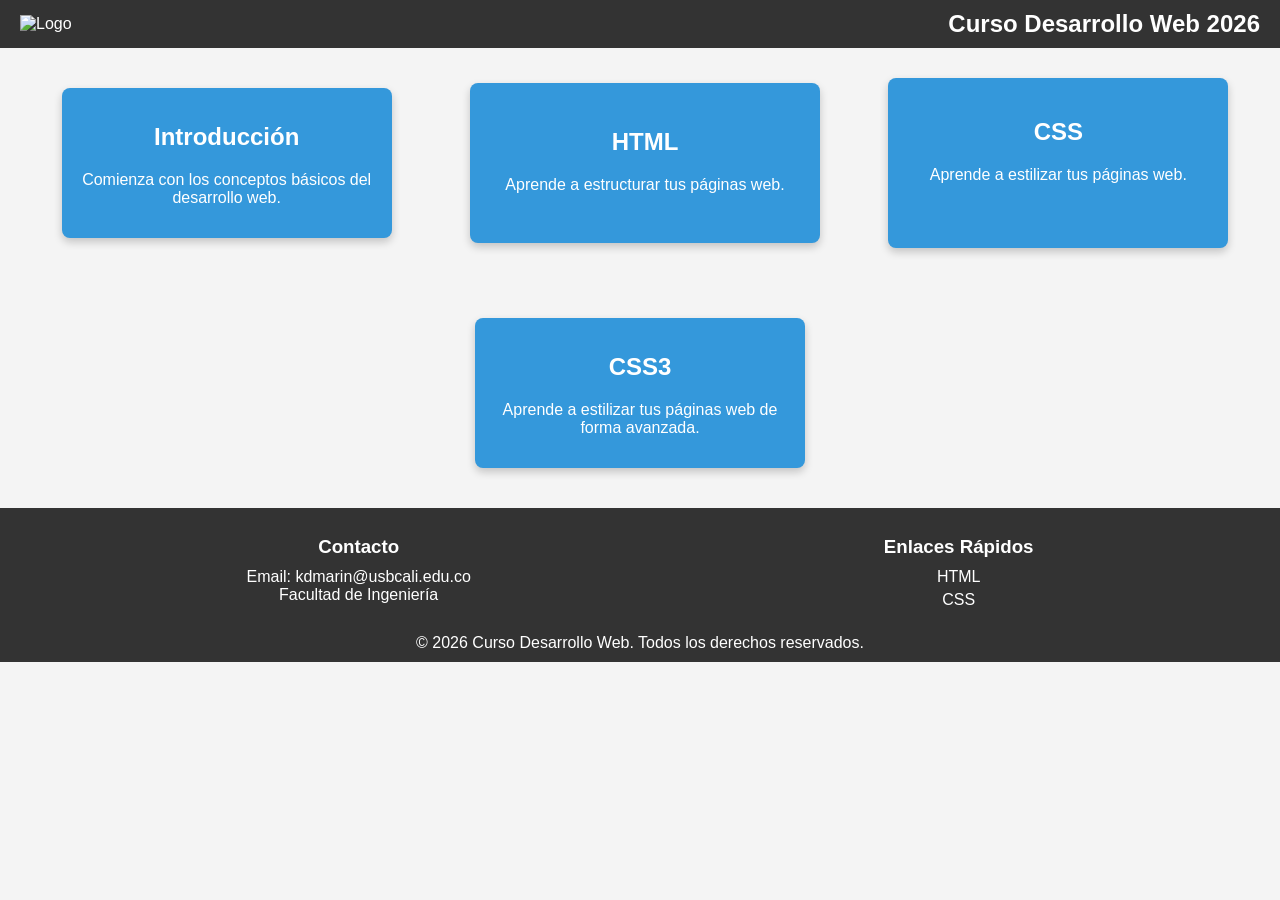
==== index_old.html @ 27576fc9 "ultima clase" ====
<!DOCTYPE html>
<html lang="es">
<head>
    <meta charset="UTF-8">
    <meta name="viewport" content="width=device-width, initial-scale=1.0">
    <title>Curso Desarrollo Web 2026</title>
    <link rel="stylesheet" href="./src/main.css">
</head>
<body>
    <header>
        <nav class="navbar">
            <div class="logo">
                <img src="https://usbcali.edu.co/wp-content/themes/usb_cali/images/web/logos/logo-nav-dark.png" alt="Logo" />
            </div>
            <div class="course-info">
                <h1>Curso Desarrollo Web 2026</h1>
            </div>
        </nav>
    </header>

    <main>
        <section class="card-container">
            <div class="card card-one" onclick="redirectToPage('./weeks/SEMANA_1')">
                <h2>Introducción</h2>
                <p>Comienza con los conceptos básicos del desarrollo web.</p>
            </div>
            <div class="card card-two" onclick="redirectToPage('./weeks/SEMANA_2')">
                <h2>HTML </h2>
                <p>Aprende a estructurar tus páginas web.</p>
            </div>
            <div class="card card-three" onclick="redirectToPage('./weeks/SEMANA_3')">
                <h2>CSS </h2>
                <p>Aprende a estilizar tus páginas web.</p>
                <!--<h2>JavaScript</h2>
                <p>Explora la programación y agrega interactividad a tus páginas.</p>-->
            </div>
        </section>
        <section class="card-container">
            <div class="card card-one" onclick="redirectToPage('./weeks/SEMANA_5')">
                <h2>CSS3</h2>
                <p>Aprende a estilizar tus páginas web de forma avanzada.</p>
            </div>
            <!--<div class="card card-two">
                <h2>...</h2>
                <p>...</p>
            </div>
            <div class="card card-three">
                <h2>...</h2>
                <p>...</p>
            </div>-->
        </section>
    </main>

    <footer>
        <div class="footer-content">
            <div class="contact-info">
                <h3>Contacto</h3>
                <p>Email: kdmarin@usbcali.edu.co</p>
                <p>Facultad de Ingeniería</p>
            </div>

            <div class="quick-links">
                <h3>Enlaces Rápidos</h3>
                <ul>
                    <li><a href="./weeks/SEMANA_2/">HTML</a></li>
                    <li><a href="./weeks/SEMANA_3/">CSS</a></li>
                </ul>
            </div>

            <div class="copyright">
                <p>&copy; 2026 Curso Desarrollo Web. Todos los derechos reservados.</p>
            </div>
        </div>
    </footer>

    <script>
        function redirectToPage(url) {
            window.location.href = url;
        }
    </script>
</body>
</html>
---- src/main.css ----
/* General Styles */
body {
    font-family: Arial, sans-serif;
    margin: 0;
    padding: 0;
    background-color: #f4f4f4;
}

/* Header Styles */
header {
    background-color: #333;
    color: white;
    padding: 10px 20px;
}

.navbar {
    display: flex;
    align-items: center;
    justify-content: space-between;
}

.logo img {
    width: 50px;
    height: auto;
}

.course-info h1 {
    font-size: 24px;
    margin: 0;
}

/* Main Section Styles */
.card-container {
    display: flex;
    justify-content: space-around;
    flex-wrap: wrap;
    padding: 20px;
}

.card {
    background-color: #3498db;
    color: white;
    border-radius: 8px;
    padding: 20px;
    margin: 10px;
    flex: 1 1 30%;
    max-width: 300px;
    text-align: center;
    box-shadow: 0 4px 8px rgba(0, 0, 0, 0.2);
    transition: transform 0.3s ease;
}

.card:hover {
    transform: translateY(-10px);
}

/* Specific Card Styles */
.card-one {
    padding: 15px;
    margin: 20px;
}

.card-two {
    padding: 25px;
    margin: 15px;
}

.card-three {
    padding: 20px;
    margin: 10px;
}

/* Footer Styles */
footer {
    background-color: #333;
    color: white;
    padding: 0px;
    text-align: center;
}

.footer-content {
    display: flex;
    justify-content: space-around;
    align-items: flex-start;
    max-width: 1200px;
    margin: 0 auto;
    flex-wrap: wrap;
}

.footer-content div {
    margin: 10px;
}

.footer-content h3 {
    margin-bottom: 10px;
}

.footer-content p, .footer-content ul, .footer-content li {
    margin: 0;
    padding: 0;
    list-style: none;
}

.footer-content ul li {
    margin-bottom: 5px;
}

.footer-content ul li a {
    color: white;
    text-decoration: none;
}

.footer-content ul li a:hover {
    text-decoration: underline;
}

.copyright {
    width: 100%;
    margin-top: 20px;
}
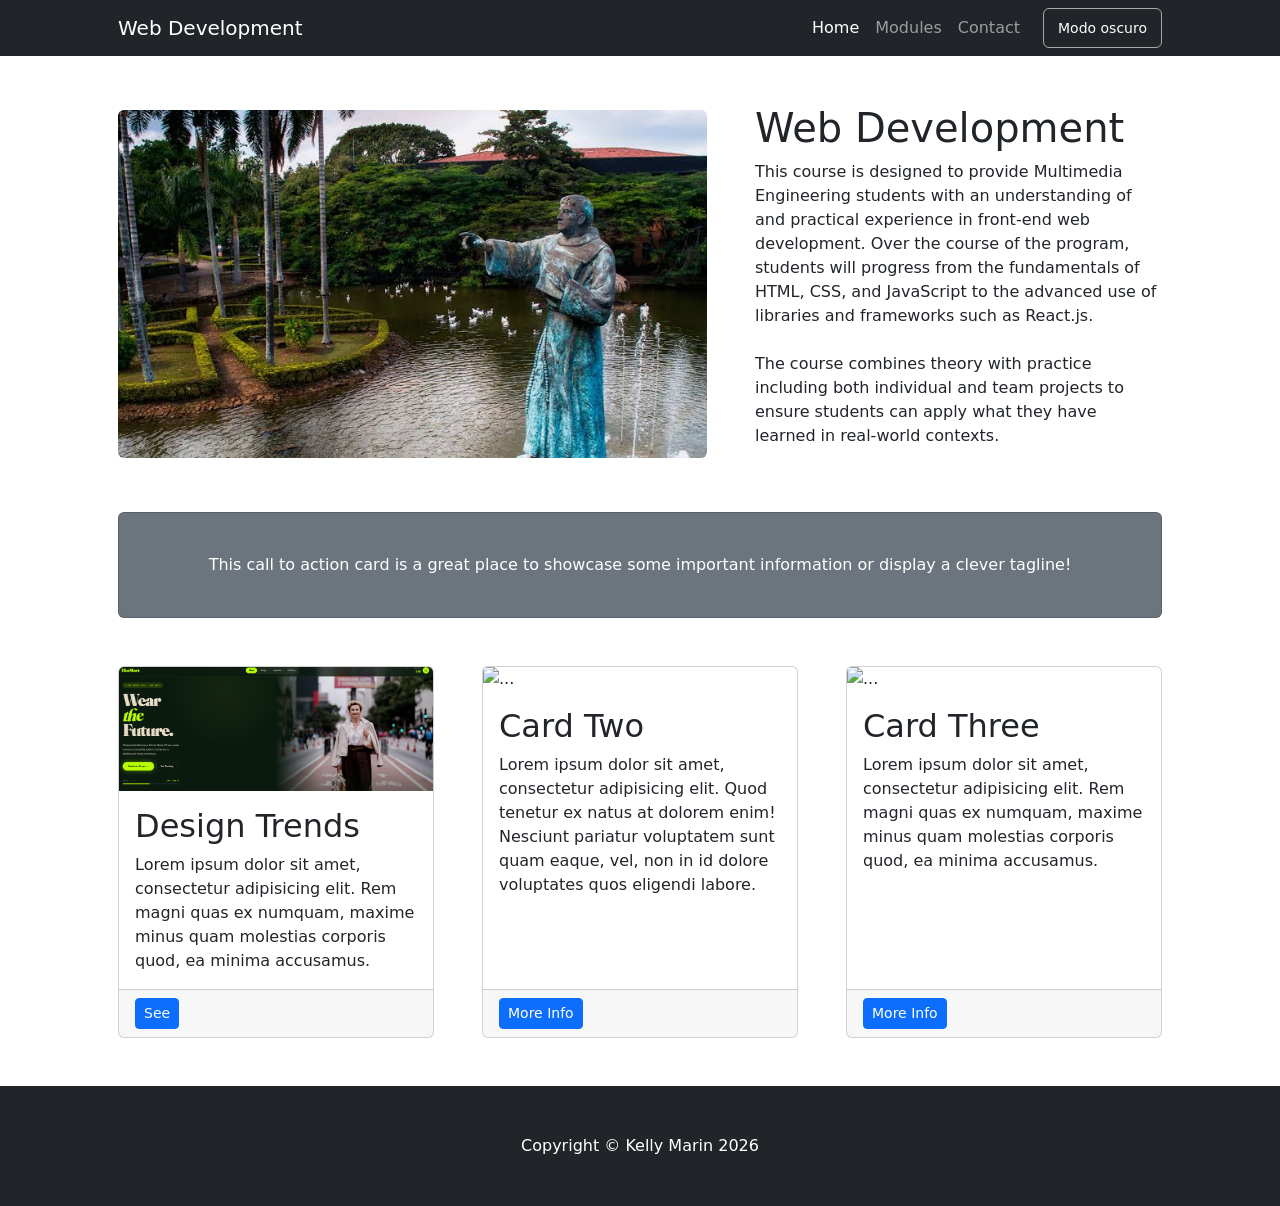
==== commit 9e517bba: "actualizacion" ====
--- a/index_old.html
+++ b/index_old.html
@@ -1,82 +1,111 @@
 <!DOCTYPE html>
-<html lang="es">
+<html lang="en">
+
 <head>
-    <meta charset="UTF-8">
-    <meta name="viewport" content="width=device-width, initial-scale=1.0">
-    <title>Curso Desarrollo Web 2026</title>
-    <link rel="stylesheet" href="./src/main.css">
+    <meta charset="utf-8" />
+    <meta name="viewport" content="width=device-width, initial-scale=1, shrink-to-fit=no" />
+    <meta name="description" content="" />
+    <meta name="author" content="Kelly Marin" />
+    <title>Web Usb Cali</title>
+    <!-- Favicon-->
+    <link rel="icon" type="image/x-icon" href="assets/usb.ico" />
+    <!-- Core theme CSS (includes Bootstrap)-->
+    <link href="css/styles.css" rel="stylesheet" />
 </head>
+
 <body>
-    <header>
-        <nav class="navbar">
-            <div class="logo">
-                <img src="https://usbcali.edu.co/wp-content/themes/usb_cali/images/web/logos/logo-nav-dark.png" alt="Logo" />
-            </div>
-            <div class="course-info">
-                <h1>Curso Desarrollo Web 2026</h1>
-            </div>
-        </nav>
-    </header>
-
-    <main>
-        <section class="card-container">
-            <div class="card card-one" onclick="redirectToPage('./weeks/SEMANA_1')">
-                <h2>Introducción</h2>
-                <p>Comienza con los conceptos básicos del desarrollo web.</p>
-            </div>
-            <div class="card card-two" onclick="redirectToPage('./weeks/SEMANA_2')">
-                <h2>HTML </h2>
-                <p>Aprende a estructurar tus páginas web.</p>
-            </div>
-            <div class="card card-three" onclick="redirectToPage('./weeks/SEMANA_3')">
-                <h2>CSS </h2>
-                <p>Aprende a estilizar tus páginas web.</p>
-                <!--<h2>JavaScript</h2>
-                <p>Explora la programación y agrega interactividad a tus páginas.</p>-->
-            </div>
-        </section>
-        <section class="card-container">
-            <div class="card card-one" onclick="redirectToPage('./weeks/SEMANA_5')">
-                <h2>CSS3</h2>
-                <p>Aprende a estilizar tus páginas web de forma avanzada.</p>
-            </div>
-            <!--<div class="card card-two">
-                <h2>...</h2>
-                <p>...</p>
-            </div>
-            <div class="card card-three">
-                <h2>...</h2>
-                <p>...</p>
-            </div>-->
-        </section>
-    </main>
-
-    <footer>
-        <div class="footer-content">
-            <div class="contact-info">
-                <h3>Contacto</h3>
-                <p>Email: kdmarin@usbcali.edu.co</p>
-                <p>Facultad de Ingeniería</p>
-            </div>
-
-            <div class="quick-links">
-                <h3>Enlaces Rápidos</h3>
-                <ul>
-                    <li><a href="./weeks/SEMANA_2/">HTML</a></li>
-                    <li><a href="./weeks/SEMANA_3/">CSS</a></li>
+    <!-- Responsive navbar-->
+    <nav class="navbar navbar-expand-lg navbar-dark bg-dark">
+        <div class="container px-5">
+            <a class="navbar-brand" href="#!">Web Development</a>
+            <button class="navbar-toggler" type="button" data-bs-toggle="collapse"
+                data-bs-target="#navbarSupportedContent" aria-controls="navbarSupportedContent" aria-expanded="false"
+                aria-label="Toggle navigation"><span class="navbar-toggler-icon"></span></button>
+            <div class="collapse navbar-collapse" id="navbarSupportedContent">
+                <ul class="navbar-nav ms-auto mb-2 mb-lg-0">
+                    <li class="nav-item"><a class="nav-link active" aria-current="page" href="#!">Home</a></li>
+                    <li class="nav-item"><a class="nav-link" href="#modules">Modules</a></li>
+                    <li class="nav-item"><a class="nav-link" href="#!">Contact</a></li>
+                    <button id="themeToggle" class="theme-button">Modo oscuro</button>
                 </ul>
             </div>
-
-            <div class="copyright">
-                <p>&copy; 2026 Curso Desarrollo Web. Todos los derechos reservados.</p>
+        </div>
+    </nav>
+    <!-- Page Content-->
+    <div class="container px-4 px-lg-5">
+        <!-- Heading Row-->
+        <div class="row gx-4 gx-lg-5 align-items-center my-5">
+            <div class="col-lg-7"><img class="img-fluid rounded mb-4 mb-lg-0" src="./assets/img/banner.jpeg"
+                    alt="Usb Cali" /></div>
+            <!--https://dummyimage.com/900x400/dee2e6/6c757d.jpg-->
+            <div class="col-lg-5">
+                <h1 class="font-weight-light">Web Development</h1>
+                <p>This course is designed to provide Multimedia Engineering students with an understanding of and
+                    practical experience in front-end web development. Over the course of the program, students will
+                    progress from the fundamentals of HTML, CSS, and JavaScript to the advanced use of libraries and
+                    frameworks such as React.js. <br> <br> The course combines theory with practice including both
+                    individual and team projects to ensure students can apply what they have learned in real-world
+                    contexts.</p>
+                <!--<a class="btn btn-primary" href="#!">Call to Action!</a>-->
             </div>
         </div>
+        <!-- Call to Action-->
+        <div class="card text-white bg-secondary my-5 py-4 text-center">
+            <div class="card-body">
+                <p class="text-white m-0">This call to action card is a great place to showcase some important
+                    information or display a clever tagline!</p>
+            </div>
+        </div>
+        <!-- Content Row-->
+        <div class="row gx-4 gx-lg-5" id="modules">
+            <div class="col-md-4 mb-5">
+                <div class="card h-100">
+                    <img src="./assets/img/class2.png" class="card-img-top" alt="Class 2">
+                    <div class="card-body">
+                        <h2 class="card-title">Design Trends</h2>
+                        <p class="card-text">Lorem ipsum dolor sit amet, consectetur adipisicing elit. Rem magni quas ex
+                            numquam, maxime minus quam molestias corporis quod, ea minima accusamus.</p>
+                    </div>
+                    <div class="card-footer"><a class="btn btn-primary btn-sm"
+                            href="https://www.figma.com/make/4cFjc6qSwJ2ZWATA0oM1bF/Redesign-E-commerce-Platform?code-node-id=0-6&p=f&fullscreen=1"
+                            target="_blank">See</a></div>
+                </div>
+            </div>
+            <div class="col-md-4 mb-5">
+                <div class="card h-100">
+                    <img src="https://dummyimage.com/900x400/dee2e6/6c757d.jpg" class="card-img-top" alt="...">
+                    <div class="card-body">
+                        <h2 class="card-title">Card Two</h2>
+                        <p class="card-text">Lorem ipsum dolor sit amet, consectetur adipisicing elit. Quod tenetur ex
+                            natus at dolorem enim! Nesciunt pariatur voluptatem sunt quam eaque, vel, non in id dolore
+                            voluptates quos eligendi labore.</p>
+                    </div>
+                    <div class="card-footer"><a class="btn btn-primary btn-sm" href="#!">More Info</a></div>
+                </div>
+            </div>
+            <div class="col-md-4 mb-5">
+                <div class="card h-100">
+                    <img src="https://dummyimage.com/900x400/dee2e6/6c757d.jpg" class="card-img-top" alt="...">
+                    <div class="card-body">
+                        <h2 class="card-title">Card Three</h2>
+                        <p class="card-text">Lorem ipsum dolor sit amet, consectetur adipisicing elit. Rem magni quas ex
+                            numquam, maxime minus quam molestias corporis quod, ea minima accusamus.</p>
+                    </div>
+                    <div class="card-footer"><a class="btn btn-primary btn-sm" href="#!">More Info</a></div>
+                </div>
+            </div>
+        </div>
+    </div>
+    <!-- Footer-->
+    <footer class="py-5 bg-dark">
+        <div class="container px-4 px-lg-5">
+            <p class="m-0 text-center text-white">Copyright &copy; Kelly Marin 2026</p>
+        </div>
     </footer>
+    <!-- Bootstrap core JS-->
+    <script src="https://cdn.jsdelivr.net/npm/bootstrap@5.2.3/dist/js/bootstrap.bundle.min.js"></script>
+    <!-- Core theme JS-->
+    <script src="js/scripts.js"></script>
+</body>
 
-    <script>
-        function redirectToPage(url) {
-            window.location.href = url;
-        }
-    </script>
-</body>
-</html>+</html>
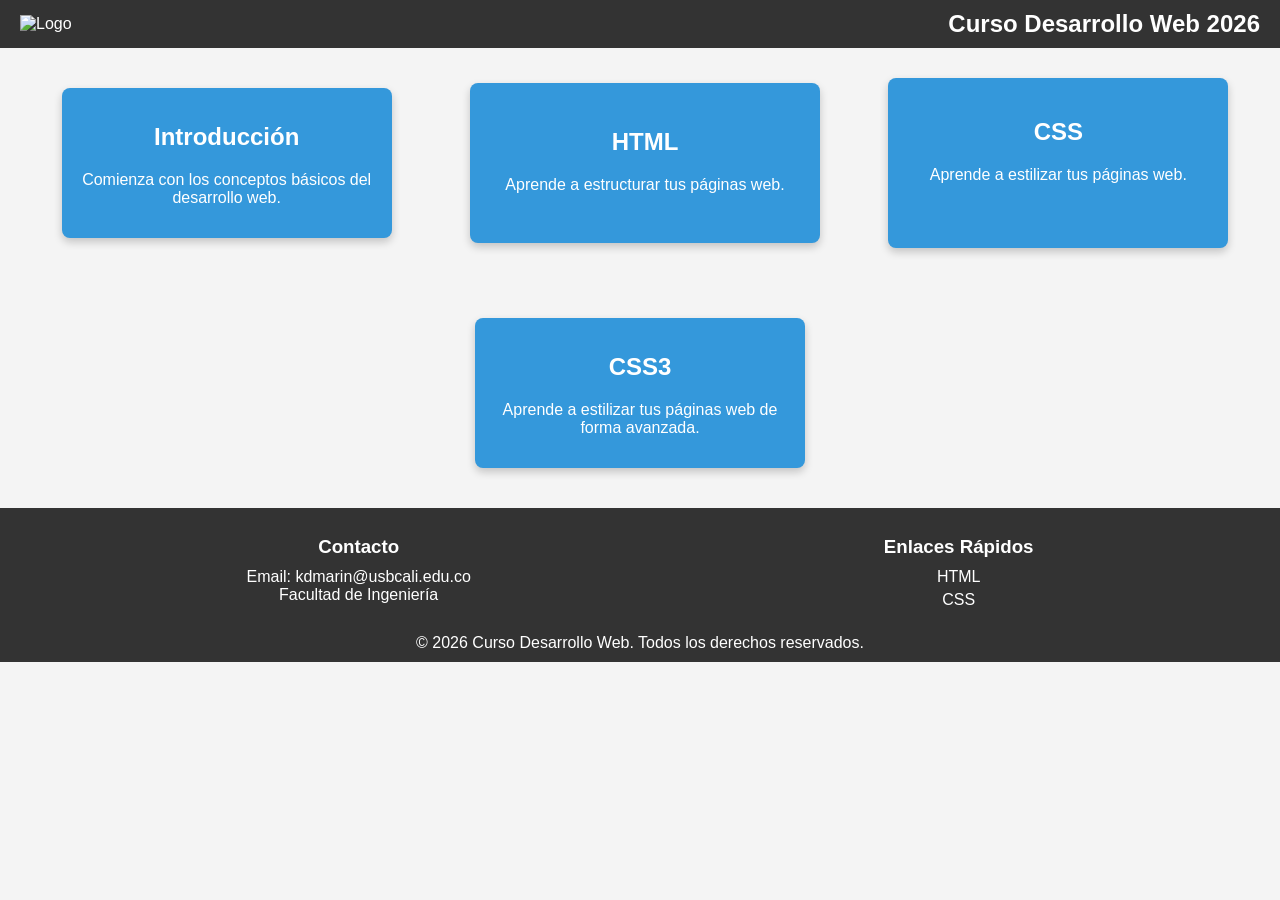
==== commit 46f69dc9: "cambio nombres" ====
--- a/index_old.html
+++ b/index_old.html
@@ -1,111 +1,82 @@
 <!DOCTYPE html>
-<html lang="en">
+<html lang="es">
+<head>
+    <meta charset="UTF-8">
+    <meta name="viewport" content="width=device-width, initial-scale=1.0">
+    <title>Curso Desarrollo Web 2026</title>
+    <link rel="stylesheet" href="./src/main.css">
+</head>
+<body>
+    <header>
+        <nav class="navbar">
+            <div class="logo">
+                <img src="https://usbcali.edu.co/wp-content/themes/usb_cali/images/web/logos/logo-nav-dark.png" alt="Logo" />
+            </div>
+            <div class="course-info">
+                <h1>Curso Desarrollo Web 2026</h1>
+            </div>
+        </nav>
+    </header>
 
-<head>
-    <meta charset="utf-8" />
-    <meta name="viewport" content="width=device-width, initial-scale=1, shrink-to-fit=no" />
-    <meta name="description" content="" />
-    <meta name="author" content="Kelly Marin" />
-    <title>Web Usb Cali</title>
-    <!-- Favicon-->
-    <link rel="icon" type="image/x-icon" href="assets/usb.ico" />
-    <!-- Core theme CSS (includes Bootstrap)-->
-    <link href="css/styles.css" rel="stylesheet" />
-</head>
+    <main>
+        <section class="card-container">
+            <div class="card card-one" onclick="redirectToPage('./weeks/SEMANA_1')">
+                <h2>Introducción</h2>
+                <p>Comienza con los conceptos básicos del desarrollo web.</p>
+            </div>
+            <div class="card card-two" onclick="redirectToPage('./weeks/SEMANA_2')">
+                <h2>HTML </h2>
+                <p>Aprende a estructurar tus páginas web.</p>
+            </div>
+            <div class="card card-three" onclick="redirectToPage('./weeks/SEMANA_3')">
+                <h2>CSS </h2>
+                <p>Aprende a estilizar tus páginas web.</p>
+                <!--<h2>JavaScript</h2>
+                <p>Explora la programación y agrega interactividad a tus páginas.</p>-->
+            </div>
+        </section>
+        <section class="card-container">
+            <div class="card card-one" onclick="redirectToPage('./weeks/SEMANA_5')">
+                <h2>CSS3</h2>
+                <p>Aprende a estilizar tus páginas web de forma avanzada.</p>
+            </div>
+            <!--<div class="card card-two">
+                <h2>...</h2>
+                <p>...</p>
+            </div>
+            <div class="card card-three">
+                <h2>...</h2>
+                <p>...</p>
+            </div>-->
+        </section>
+    </main>
 
-<body>
-    <!-- Responsive navbar-->
-    <nav class="navbar navbar-expand-lg navbar-dark bg-dark">
-        <div class="container px-5">
-            <a class="navbar-brand" href="#!">Web Development</a>
-            <button class="navbar-toggler" type="button" data-bs-toggle="collapse"
-                data-bs-target="#navbarSupportedContent" aria-controls="navbarSupportedContent" aria-expanded="false"
-                aria-label="Toggle navigation"><span class="navbar-toggler-icon"></span></button>
-            <div class="collapse navbar-collapse" id="navbarSupportedContent">
-                <ul class="navbar-nav ms-auto mb-2 mb-lg-0">
-                    <li class="nav-item"><a class="nav-link active" aria-current="page" href="#!">Home</a></li>
-                    <li class="nav-item"><a class="nav-link" href="#modules">Modules</a></li>
-                    <li class="nav-item"><a class="nav-link" href="#!">Contact</a></li>
-                    <button id="themeToggle" class="theme-button">Modo oscuro</button>
+    <footer>
+        <div class="footer-content">
+            <div class="contact-info">
+                <h3>Contacto</h3>
+                <p>Email: kdmarin@usbcali.edu.co</p>
+                <p>Facultad de Ingeniería</p>
+            </div>
+
+            <div class="quick-links">
+                <h3>Enlaces Rápidos</h3>
+                <ul>
+                    <li><a href="./weeks/SEMANA_2/">HTML</a></li>
+                    <li><a href="./weeks/SEMANA_3/">CSS</a></li>
                 </ul>
             </div>
-        </div>
-    </nav>
-    <!-- Page Content-->
-    <div class="container px-4 px-lg-5">
-        <!-- Heading Row-->
-        <div class="row gx-4 gx-lg-5 align-items-center my-5">
-            <div class="col-lg-7"><img class="img-fluid rounded mb-4 mb-lg-0" src="./assets/img/banner.jpeg"
-                    alt="Usb Cali" /></div>
-            <!--https://dummyimage.com/900x400/dee2e6/6c757d.jpg-->
-            <div class="col-lg-5">
-                <h1 class="font-weight-light">Web Development</h1>
-                <p>This course is designed to provide Multimedia Engineering students with an understanding of and
-                    practical experience in front-end web development. Over the course of the program, students will
-                    progress from the fundamentals of HTML, CSS, and JavaScript to the advanced use of libraries and
-                    frameworks such as React.js. <br> <br> The course combines theory with practice including both
-                    individual and team projects to ensure students can apply what they have learned in real-world
-                    contexts.</p>
-                <!--<a class="btn btn-primary" href="#!">Call to Action!</a>-->
+
+            <div class="copyright">
+                <p>&copy; 2026 Curso Desarrollo Web. Todos los derechos reservados.</p>
             </div>
         </div>
-        <!-- Call to Action-->
-        <div class="card text-white bg-secondary my-5 py-4 text-center">
-            <div class="card-body">
-                <p class="text-white m-0">This call to action card is a great place to showcase some important
-                    information or display a clever tagline!</p>
-            </div>
-        </div>
-        <!-- Content Row-->
-        <div class="row gx-4 gx-lg-5" id="modules">
-            <div class="col-md-4 mb-5">
-                <div class="card h-100">
-                    <img src="./assets/img/class2.png" class="card-img-top" alt="Class 2">
-                    <div class="card-body">
-                        <h2 class="card-title">Design Trends</h2>
-                        <p class="card-text">Lorem ipsum dolor sit amet, consectetur adipisicing elit. Rem magni quas ex
-                            numquam, maxime minus quam molestias corporis quod, ea minima accusamus.</p>
-                    </div>
-                    <div class="card-footer"><a class="btn btn-primary btn-sm"
-                            href="https://www.figma.com/make/4cFjc6qSwJ2ZWATA0oM1bF/Redesign-E-commerce-Platform?code-node-id=0-6&p=f&fullscreen=1"
-                            target="_blank">See</a></div>
-                </div>
-            </div>
-            <div class="col-md-4 mb-5">
-                <div class="card h-100">
-                    <img src="https://dummyimage.com/900x400/dee2e6/6c757d.jpg" class="card-img-top" alt="...">
-                    <div class="card-body">
-                        <h2 class="card-title">Card Two</h2>
-                        <p class="card-text">Lorem ipsum dolor sit amet, consectetur adipisicing elit. Quod tenetur ex
-                            natus at dolorem enim! Nesciunt pariatur voluptatem sunt quam eaque, vel, non in id dolore
-                            voluptates quos eligendi labore.</p>
-                    </div>
-                    <div class="card-footer"><a class="btn btn-primary btn-sm" href="#!">More Info</a></div>
-                </div>
-            </div>
-            <div class="col-md-4 mb-5">
-                <div class="card h-100">
-                    <img src="https://dummyimage.com/900x400/dee2e6/6c757d.jpg" class="card-img-top" alt="...">
-                    <div class="card-body">
-                        <h2 class="card-title">Card Three</h2>
-                        <p class="card-text">Lorem ipsum dolor sit amet, consectetur adipisicing elit. Rem magni quas ex
-                            numquam, maxime minus quam molestias corporis quod, ea minima accusamus.</p>
-                    </div>
-                    <div class="card-footer"><a class="btn btn-primary btn-sm" href="#!">More Info</a></div>
-                </div>
-            </div>
-        </div>
-    </div>
-    <!-- Footer-->
-    <footer class="py-5 bg-dark">
-        <div class="container px-4 px-lg-5">
-            <p class="m-0 text-center text-white">Copyright &copy; Kelly Marin 2026</p>
-        </div>
     </footer>
-    <!-- Bootstrap core JS-->
-    <script src="https://cdn.jsdelivr.net/npm/bootstrap@5.2.3/dist/js/bootstrap.bundle.min.js"></script>
-    <!-- Core theme JS-->
-    <script src="js/scripts.js"></script>
+
+    <script>
+        function redirectToPage(url) {
+            window.location.href = url;
+        }
+    </script>
 </body>
-
-</html>
+</html>
--- a/src/main.css
+++ b/src/main.css
@@ -0,0 +1,120 @@
+/* General Styles */
+body {
+    font-family: Arial, sans-serif;
+    margin: 0;
+    padding: 0;
+    background-color: #f4f4f4;
+}
+
+/* Header Styles */
+header {
+    background-color: #333;
+    color: white;
+    padding: 10px 20px;
+}
+
+.navbar {
+    display: flex;
+    align-items: center;
+    justify-content: space-between;
+}
+
+.logo img {
+    width: 50px;
+    height: auto;
+}
+
+.course-info h1 {
+    font-size: 24px;
+    margin: 0;
+}
+
+/* Main Section Styles */
+.card-container {
+    display: flex;
+    justify-content: space-around;
+    flex-wrap: wrap;
+    padding: 20px;
+}
+
+.card {
+    background-color: #3498db;
+    color: white;
+    border-radius: 8px;
+    padding: 20px;
+    margin: 10px;
+    flex: 1 1 30%;
+    max-width: 300px;
+    text-align: center;
+    box-shadow: 0 4px 8px rgba(0, 0, 0, 0.2);
+    transition: transform 0.3s ease;
+}
+
+.card:hover {
+    transform: translateY(-10px);
+}
+
+/* Specific Card Styles */
+.card-one {
+    padding: 15px;
+    margin: 20px;
+}
+
+.card-two {
+    padding: 25px;
+    margin: 15px;
+}
+
+.card-three {
+    padding: 20px;
+    margin: 10px;
+}
+
+/* Footer Styles */
+footer {
+    background-color: #333;
+    color: white;
+    padding: 0px;
+    text-align: center;
+}
+
+.footer-content {
+    display: flex;
+    justify-content: space-around;
+    align-items: flex-start;
+    max-width: 1200px;
+    margin: 0 auto;
+    flex-wrap: wrap;
+}
+
+.footer-content div {
+    margin: 10px;
+}
+
+.footer-content h3 {
+    margin-bottom: 10px;
+}
+
+.footer-content p, .footer-content ul, .footer-content li {
+    margin: 0;
+    padding: 0;
+    list-style: none;
+}
+
+.footer-content ul li {
+    margin-bottom: 5px;
+}
+
+.footer-content ul li a {
+    color: white;
+    text-decoration: none;
+}
+
+.footer-content ul li a:hover {
+    text-decoration: underline;
+}
+
+.copyright {
+    width: 100%;
+    margin-top: 20px;
+}
